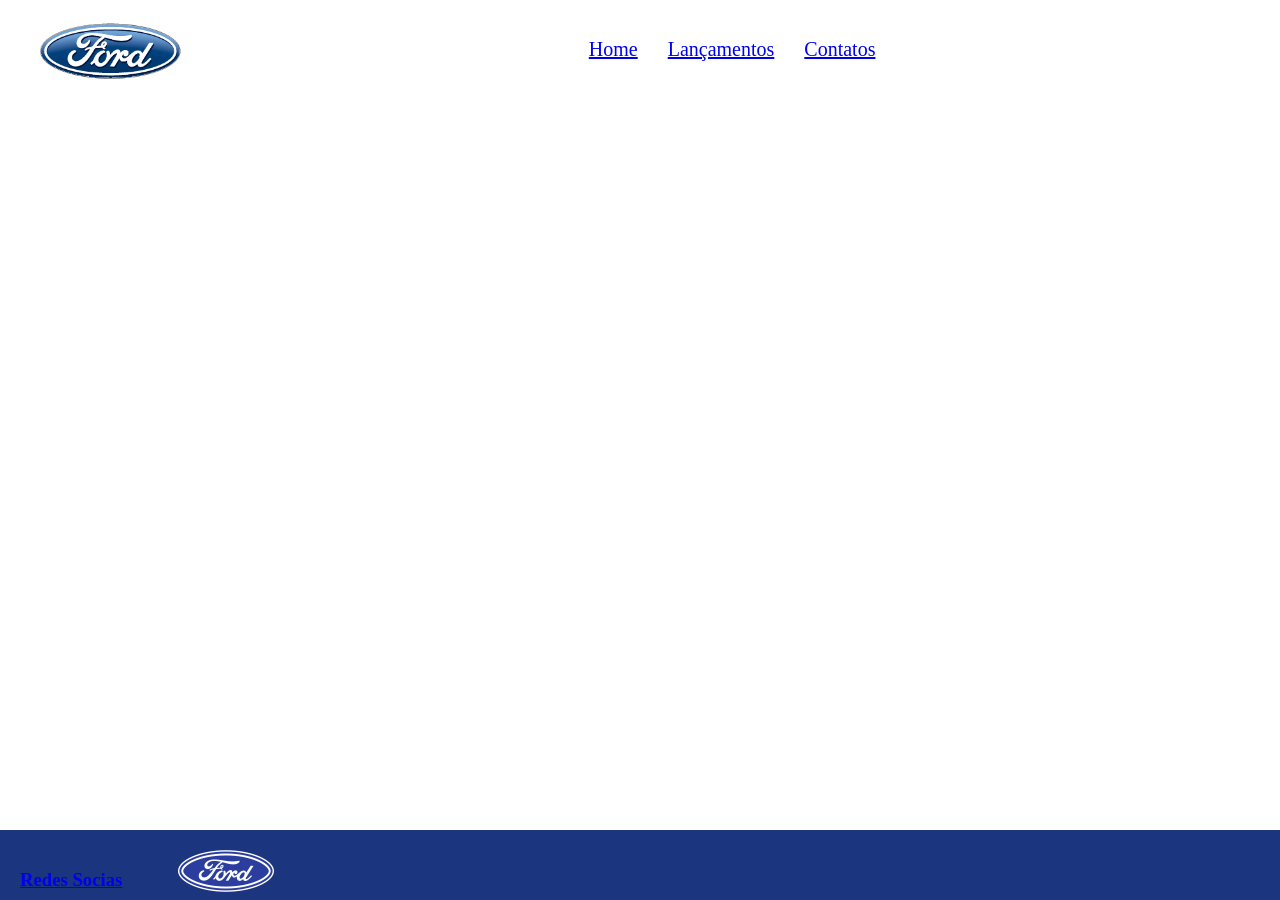
==== contatos.html @ a188e087 "footer" ====
<!DOCTYPE html>
<html lang="pt-br">
<head>
    <meta charset="UTF-8">
    <meta name="viewport" content="width=device-width, initial-scale=1.0">
    <title>Document</title>
    <link rel="stylesheet" href="css/reset.css">
</head>
<body>

    <header>
        <div class="logo-container">
          <img src="img/logo-ford-256.png" alt="logo da marca cabecalho" class="logo-cabecalho">
        </div>

          <nav class="menu-centralizado">
           <ul class="lista-cabecalho">
            <a href="index.html"><li>Home</li></a>
            <a href="lancamentos.html"><li>Lançamentos</li></a>
            <a href="contatos.html"><li>Contatos</li>
          </ul>
      </nav>

      <div class="espaco-direita"></div>
    </header>

    <main>

    </main>

    <footer>
        <div  class="redes-sociais">
            <div class="redes-sociais">
                <h3>Redes Socias</h3>
            </div>
            <div class="imagens-sociais">
                <a href="https://www.facebook.com/FordBrasil/?locale=pt_BR" target="_blank">
                <img src="img/facebook-50.png" alt="facebook" class="social-image">
                </a>
                <a href="https://www.youtube.com/fordbrasil" target="_blank">
                    <img src="img/youtube-squared-50.png" alt="youtube" class="social-image">
                </a>
                <a href="https://www.instagram.com/fordbrasil/" target="_blank">
                    <img src="img/instagram-logo-50.png" alt="instagram" class="social-image">
                </a>
            </div>
        </div>

        <div class="container-ford-rodape">
            <img src="img/ford-96.png" alt="logo rodape" class="ford-rodape">
        </div>
    </footer>
</body>
</html>
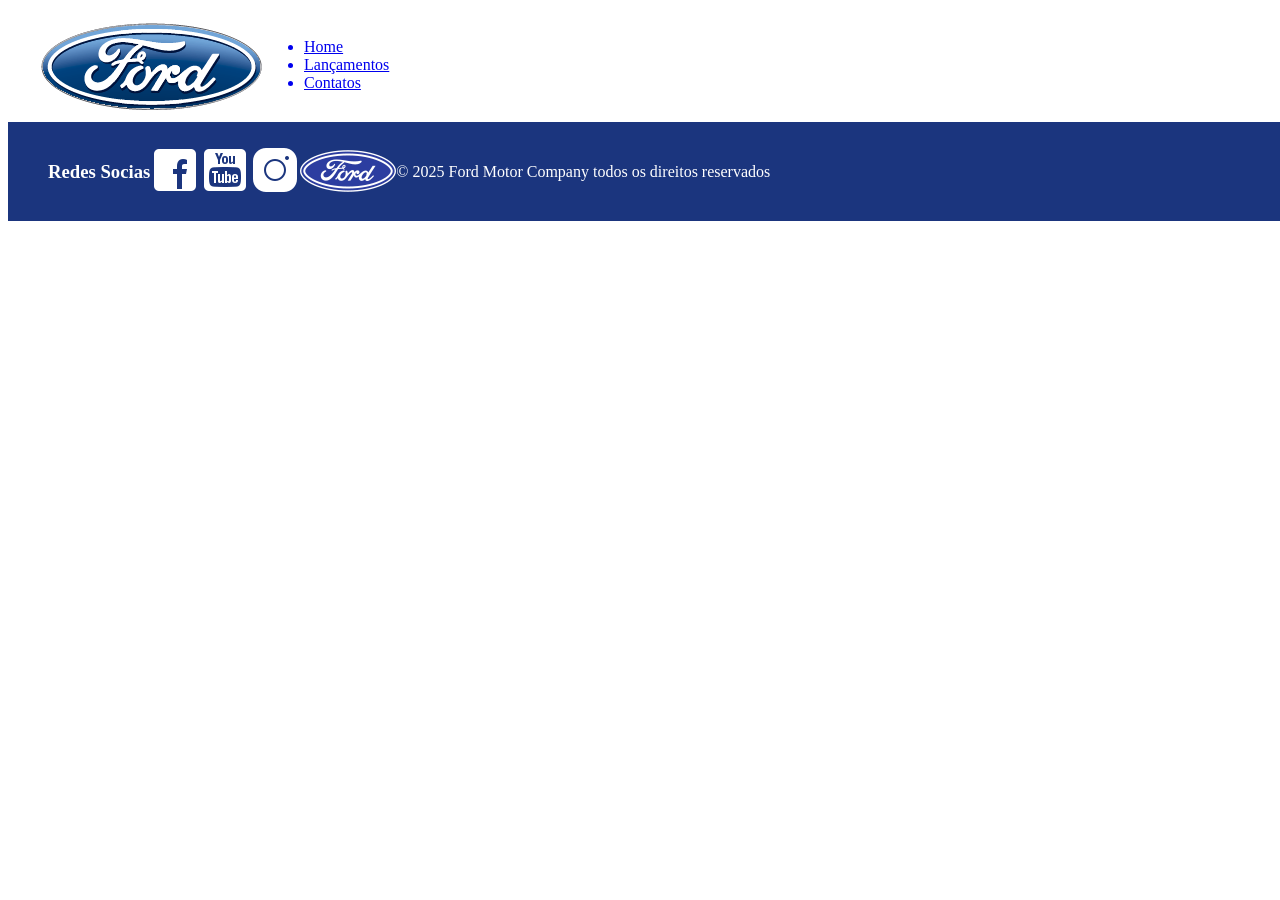
==== commit dbbd66a3: "padrão inicial" ====
--- a/contatos.html
+++ b/contatos.html
@@ -9,46 +9,30 @@
 <body>
 
     <header>
-        <div class="logo-container">
           <img src="img/logo-ford-256.png" alt="logo da marca cabecalho" class="logo-cabecalho">
-        </div>
 
-          <nav class="menu-centralizado">
-           <ul class="lista-cabecalho">
-            <a href="index.html"><li>Home</li></a>
-            <a href="lancamentos.html"><li>Lançamentos</li></a>
-            <a href="contatos.html"><li>Contatos</li>
-          </ul>
-      </nav>
-
-      <div class="espaco-direita"></div>
+        <nav>
+            <ul>
+                <a href="index.html"><li>Home</li></a>
+                <a href="lancamentos.html"><li>Lançamentos</li></a>
+                <a href="contatos.html"><li>Contatos</li></a>
+            </ul>
+        </nav>
     </header>
 
     <main>
-
+        
     </main>
 
-    <footer>
-        <div  class="redes-sociais">
-            <div class="redes-sociais">
-                <h3>Redes Socias</h3>
-            </div>
-            <div class="imagens-sociais">
-                <a href="https://www.facebook.com/FordBrasil/?locale=pt_BR" target="_blank">
-                <img src="img/facebook-50.png" alt="facebook" class="social-image">
-                </a>
-                <a href="https://www.youtube.com/fordbrasil" target="_blank">
-                    <img src="img/youtube-squared-50.png" alt="youtube" class="social-image">
-                </a>
-                <a href="https://www.instagram.com/fordbrasil/" target="_blank">
-                    <img src="img/instagram-logo-50.png" alt="instagram" class="social-image">
-                </a>
-            </div>
-        </div>
+    <footer >
+        <h3>Redes Socias</h3>
 
-        <div class="container-ford-rodape">
-            <img src="img/ford-96.png" alt="logo rodape" class="ford-rodape">
-        </div>
+        <a href="https://www.facebook.com/FordBrasil/?locale=pt_BR" target="_blank"><img src="img/facebook-50.png" alt="facebook"></a>
+        <a href="https://www.youtube.com/fordbrasil" target="_blank"><img src="img/youtube-squared-50.png" alt="youtube"></a>
+        <a href="https://www.instagram.com/fordbrasil/" target="_blank"><img src="img/instagram-logo-50.png" alt="instagram"></a>
+        <img src="img/ford-96.png" alt="logo rodape">
+
+        <p>&copy; 2025 Ford Motor Company todos os direitos reservados</p>
     </footer>
 </body>
-</html>+</html>
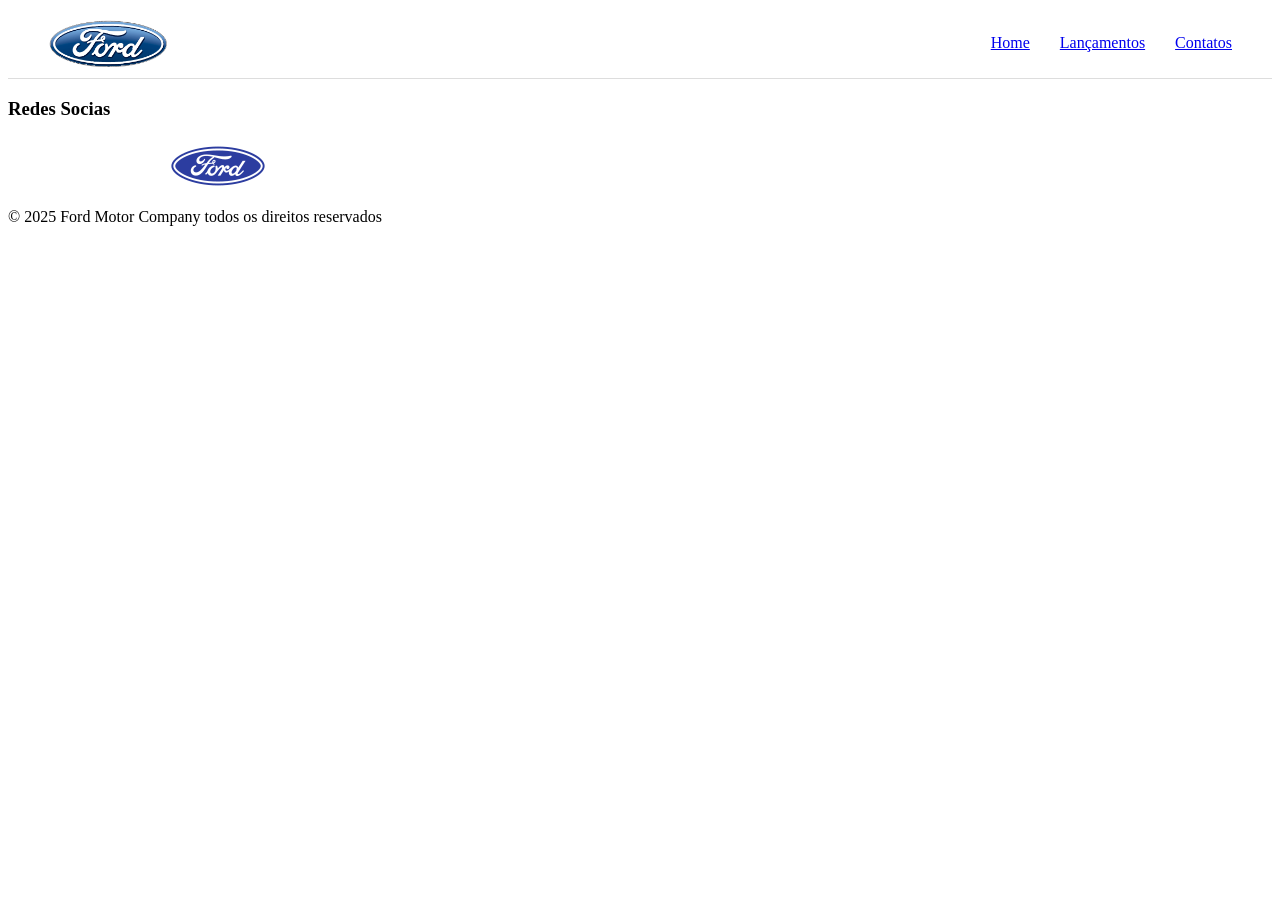
==== commit 0dfa4ccc: "header" ====
--- a/contatos.html
+++ b/contatos.html
@@ -4,6 +4,7 @@
     <meta charset="UTF-8">
     <meta name="viewport" content="width=device-width, initial-scale=1.0">
     <title>Document</title>
+    <link rel="stylesheet" href="css/base.css">
     <link rel="stylesheet" href="css/reset.css">
 </head>
 <body>
--- a/css/base.css
+++ b/css/base.css
@@ -0,0 +1,19 @@
+ header {
+    display: flex;
+    justify-content: space-between;
+    align-items: center;
+    padding: 10px 40px;
+    border-bottom: 1px solid #ddd;
+ }
+
+ header img {
+    height: 50px;
+ }
+
+ header nav ul{
+    list-style: none;
+    margin: o;
+    padding: 0;
+    display: flex;
+    gap: 30px;
+ }
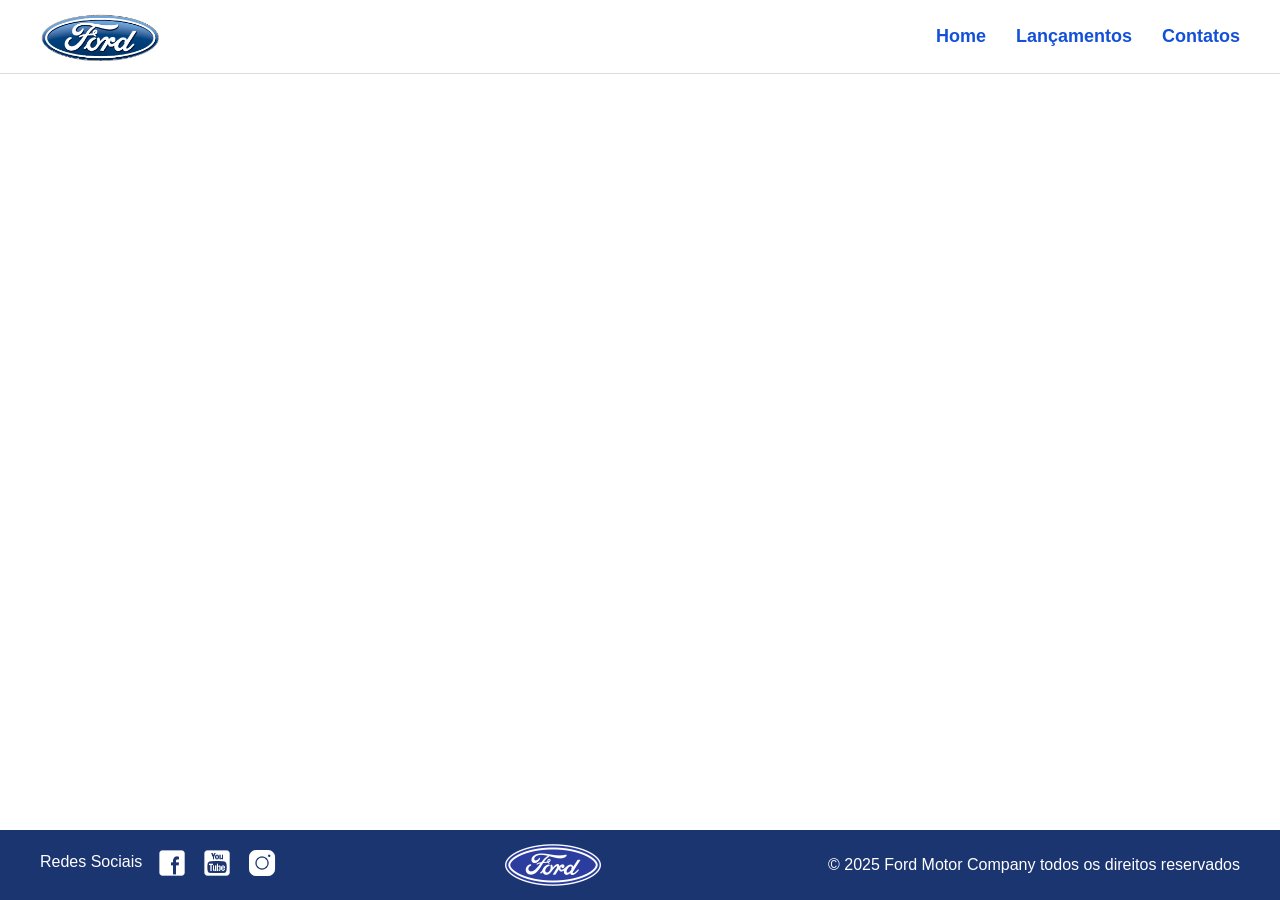
==== commit 94b349bb: "base" ====
--- a/contatos.html
+++ b/contatos.html
@@ -5,7 +5,6 @@
     <meta name="viewport" content="width=device-width, initial-scale=1.0">
     <title>Document</title>
     <link rel="stylesheet" href="css/base.css">
-    <link rel="stylesheet" href="css/reset.css">
 </head>
 <body>
 
@@ -25,12 +24,13 @@
         
     </main>
 
-    <footer >
-        <h3>Redes Socias</h3>
-
-        <a href="https://www.facebook.com/FordBrasil/?locale=pt_BR" target="_blank"><img src="img/facebook-50.png" alt="facebook"></a>
-        <a href="https://www.youtube.com/fordbrasil" target="_blank"><img src="img/youtube-squared-50.png" alt="youtube"></a>
-        <a href="https://www.instagram.com/fordbrasil/" target="_blank"><img src="img/instagram-logo-50.png" alt="instagram"></a>
+    <footer>
+        <div class="redesSociais">
+            <p>Redes Sociais</p>
+            <a href="https://www.facebook.com/FordBrasil/?locale=pt_BR" target="_blank"><img src="img/facebook-50.png" alt="facebook"></a>
+            <a href="https://www.youtube.com/fordbrasil" target="_blank"><img src="img/youtube-squared-50.png" alt="youtube"></a>
+            <a href="https://www.instagram.com/fordbrasil/" target="_blank"><img src="img/instagram-logo-50.png" alt="instagram"></a>
+        </div>
         <img src="img/ford-96.png" alt="logo rodape">
 
         <p>&copy; 2025 Ford Motor Company todos os direitos reservados</p>
--- a/css/base.css
+++ b/css/base.css
@@ -1,19 +1,69 @@
- header {
+body{
+   font-family: Arial, sans-serif;
+   margin: 0;
+   display: flex;
+   flex-direction: column;
+   min-height: 100vh;
+}
+/* cabeça */
+header{
     display: flex;
     justify-content: space-between;
     align-items: center;
     padding: 10px 40px;
     border-bottom: 1px solid #ddd;
  }
-
- header img {
+header img{
     height: 50px;
  }
-
- header nav ul{
+header nav ul{
     list-style: none;
-    margin: o;
     padding: 0;
     display: flex;
     gap: 30px;
- }+ }
+ header nav a{
+   text-decoration: none;
+   color: #1351d8;
+   font-weight: bold;
+   font-size: 18px;
+   transition: color 0.3s ease;
+}
+header nav a:hover{
+   color: #003478;
+}
+/* corpo */
+main{
+   flex-grow: 1;
+   padding: 10px 10px;
+   text-align: center;
+}
+/* pés */
+footer{
+   display: flex;
+   justify-content: space-between;
+   align-items: center;
+   background-color: #1b3571;
+   color: #fff;
+   padding: 10px 40px;
+}
+.redesSociais{
+   display: flex;
+   gap: 15px;
+}
+.redesSociais p{
+   margin: 5px 0;
+}
+.redesSociais img,
+.logo-footer img {
+   height: 30px;
+   transition: transform 0.3s ease;
+}
+.redesSociais img:hover{
+   transform: scale(1.1);
+}
+.direitosAutorais{
+   margin: 0;
+   font-size: 14px;
+   text-align: center;
+}
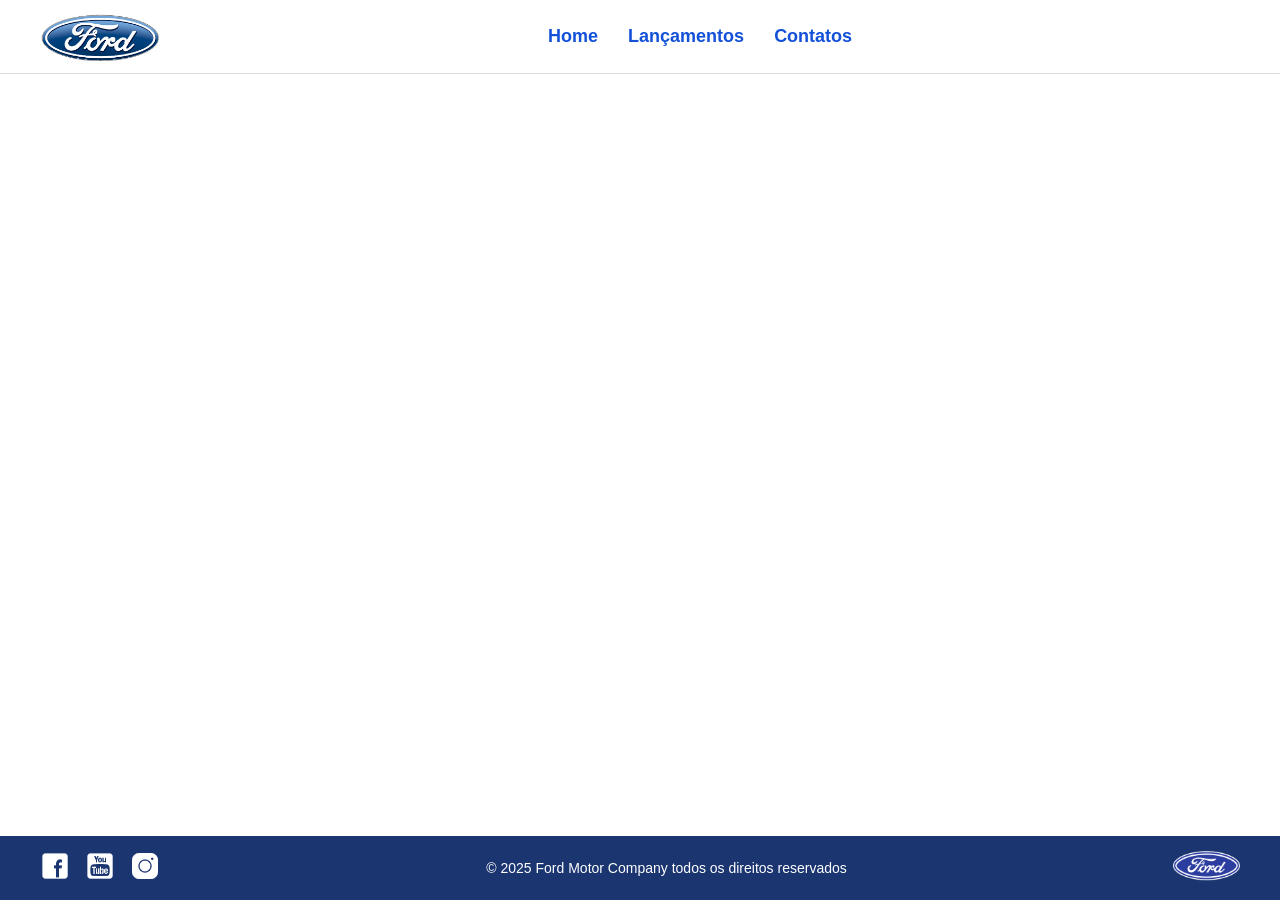
==== commit 3de09616: "Atualizando a base do contato" ====
--- a/contatos.html
+++ b/contatos.html
@@ -9,31 +9,36 @@
 <body>
 
     <header>
-          <img src="img/logo-ford-256.png" alt="logo da marca cabecalho" class="logo-cabecalho">
+          <img src="img/logo-ford-256.png" alt="logo da marca cabecalho">
 
         <nav>
             <ul>
-                <a href="index.html"><li>Home</li></a>
+                <a href="home.html"><li>Home</li></a>
                 <a href="lancamentos.html"><li>Lançamentos</li></a>
                 <a href="contatos.html"><li>Contatos</li></a>
             </ul>
         </nav>
+        <div></div>
     </header>
 
     <main>
         
     </main>
 
-    <footer>
+    <footer >
         <div class="redesSociais">
-            <p>Redes Sociais</p>
             <a href="https://www.facebook.com/FordBrasil/?locale=pt_BR" target="_blank"><img src="img/facebook-50.png" alt="facebook"></a>
             <a href="https://www.youtube.com/fordbrasil" target="_blank"><img src="img/youtube-squared-50.png" alt="youtube"></a>
             <a href="https://www.instagram.com/fordbrasil/" target="_blank"><img src="img/instagram-logo-50.png" alt="instagram"></a>
         </div>
-        <img src="img/ford-96.png" alt="logo rodape">
 
-        <p>&copy; 2025 Ford Motor Company todos os direitos reservados</p>
+        <div class="direitosAutorais">
+            <p>&copy; 2025 Ford Motor Company todos os direitos reservados</p>
+        </div>
+
+        <div class="logo-footer">
+            <img src="img/ford-96.png" alt="logo rodape">
+        </div>
     </footer>
 </body>
 </html>
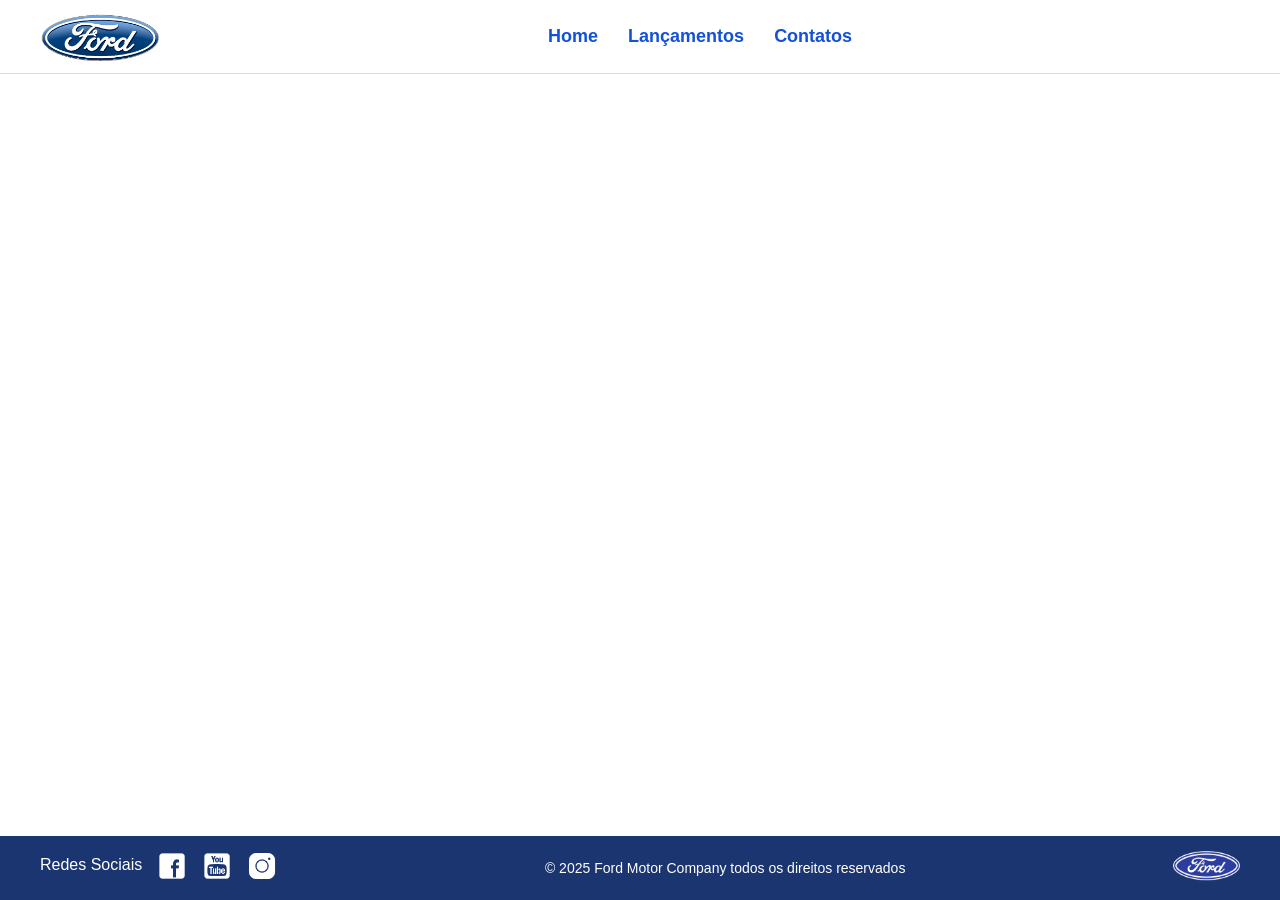
==== commit f2f29a02: "corpo do lancamento" ====
--- a/contatos.html
+++ b/contatos.html
@@ -27,6 +27,7 @@
 
     <footer >
         <div class="redesSociais">
+            <p>Redes Sociais</p>
             <a href="https://www.facebook.com/FordBrasil/?locale=pt_BR" target="_blank"><img src="img/facebook-50.png" alt="facebook"></a>
             <a href="https://www.youtube.com/fordbrasil" target="_blank"><img src="img/youtube-squared-50.png" alt="youtube"></a>
             <a href="https://www.instagram.com/fordbrasil/" target="_blank"><img src="img/instagram-logo-50.png" alt="instagram"></a>
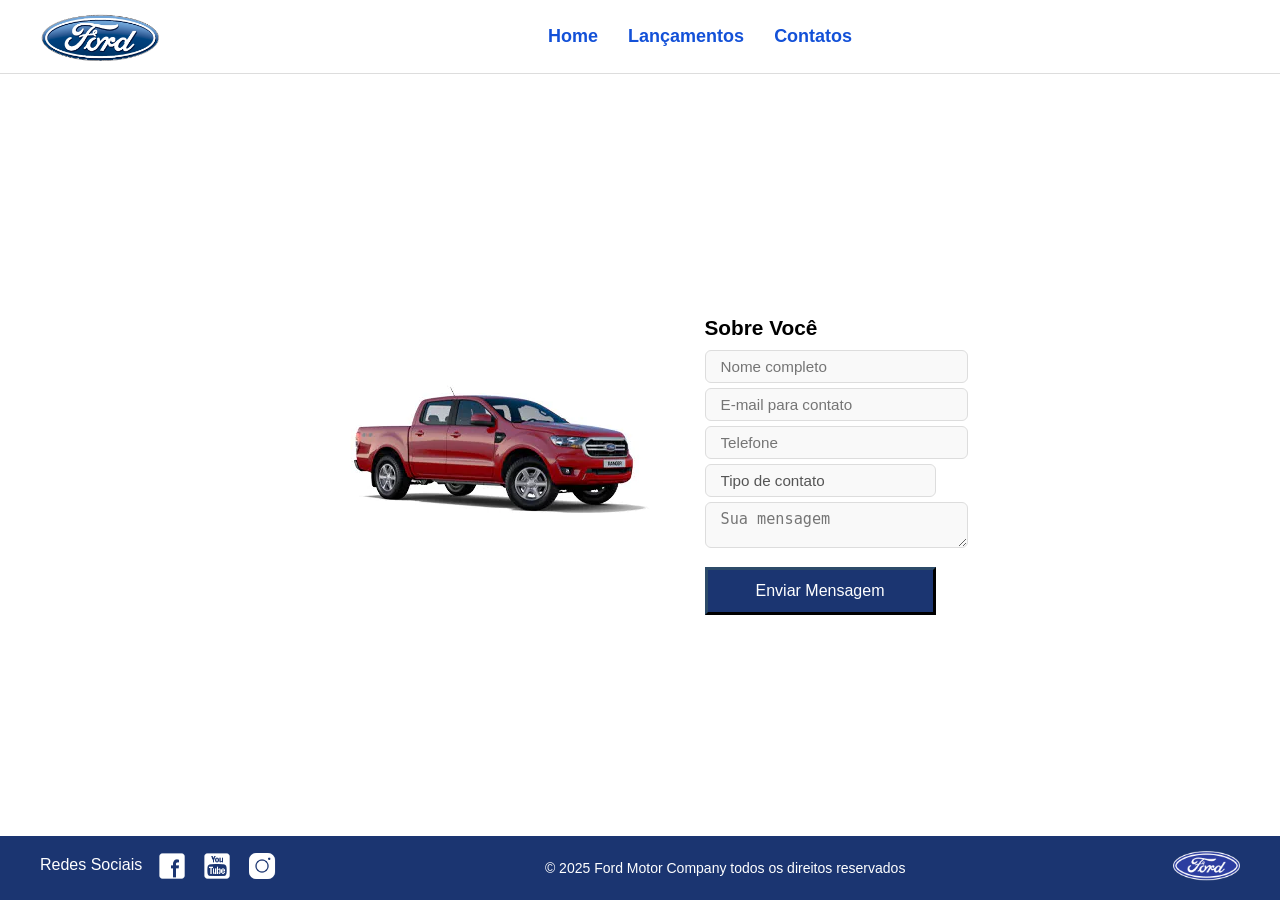
==== commit afef0e99: "páginas prontas" ====
--- a/contatos.html
+++ b/contatos.html
@@ -5,6 +5,7 @@
     <meta name="viewport" content="width=device-width, initial-scale=1.0">
     <title>Document</title>
     <link rel="stylesheet" href="css/base.css">
+    <link rel="stylesheet" href="css/contato.css">
 </head>
 <body>
 
@@ -21,8 +22,40 @@
         <div></div>
     </header>
 
-    <main>
-        
+    <main class="contatoPagina">
+        <div class="contato-imagem">
+            <img src="/img/xls 2.2 diesel.jpg" alt="Veiculo Contato">
+        </div>
+        <section class="formularioContainer">
+            <form class="formulario">
+                <h3>Sobre Você</h3>
+
+                <div class="inputGrupo">
+                    <input type="text" placeholder="Nome completo">
+                </div>
+                <div class="inputGrupo">
+                    <input type="email" placeholder="E-mail para contato">
+                </div>
+                <div class="inputGrupo">
+                    <input type="tel" placeholder="Telefone">
+                </div>
+                <div class="inputGrupo">
+                    <select>
+                        <option value="" disabled selected hidden>Tipo de contato</option>
+                        <option value="elogio">Elogio</option>
+                        <option value="reclamacao">Reclamação</option>
+                        <option value="solicitacao">Solicitação</option>
+                    </select>
+                </div>
+                <div class="inputGrupo">
+                    <textarea placeholder="Sua mensagem" rows="2"></textarea>
+                </div>
+
+                <button type="submit" class="submitbotao">
+                    <span>Enviar Mensagem</span>
+                </button>
+            </form>
+        </section>
     </main>
 
     <footer >
--- a/css/base.css
+++ b/css/base.css
@@ -38,6 +38,10 @@
    padding: 10px 10px;
    text-align: center;
 }
+/* Classes do corpo */
+.main-informacao {
+   font-size: 20px;
+}
 /* pés */
 footer{
    display: flex;
@@ -58,6 +62,7 @@
 .logo-footer img {
    height: 30px;
    transition: transform 0.3s ease;
+   cursor: pointer;
 }
 .redesSociais img:hover{
    transform: scale(1.1);
@@ -67,3 +72,6 @@
    font-size: 14px;
    text-align: center;
 }
+.redesSociais-paragrafo {
+   font-size: 40px;
+}
--- a/css/contato.css
+++ b/css/contato.css
@@ -0,0 +1,88 @@
+.contatoPagina{
+    display: flex;
+    max-width: 900px;
+    margin: 30px auto;
+    gap: 40px;
+    align-items: center;
+    padding: 0 20px;
+}
+.contato-imagem{
+    flex: 1;
+    min-width: 0;
+}
+.contato-imagem img{
+    width: 100%;
+    height: auto;
+}
+.formularioContainer{
+    max-width: 300px;
+    margin: 10px auto;
+    padding: 10px;
+}
+.formulario{
+    display: flex;
+    flex-direction: column;
+    gap: 5px;
+}
+.formulario h3{
+    color: black;
+    text-align: left;
+    margin-bottom: 5px;
+    font-size: 1.3rem;
+}
+.inputGrupo{
+    position: relative;
+}
+.inputGrupo input,
+.inputGrupo select,
+.inputGrupo textarea {
+    width: 100%;
+    padding: 7px 15px;
+    gap: 3px;
+    border: 1px solid #ddd;
+    border-radius: 6px;
+    font-size: 0.95rem;
+    background-color: #f9f9f9;
+    transition: all 0.3 ease;
+}
+.submitbotao {
+    display: flex;
+    justify-content: center;
+    align-items: center;
+    font-size: 1rem;
+    background-color: #1b3571;
+    color: white;
+    border: outset;
+    border-color: #090F15;
+    padding: 12px;
+    margin-top: 10px;
+    cursor: pointer;
+}
+.submitbotao {
+    transition: 0.2s ease-in-out;
+}
+.submitbotao:active {
+    border: inset;
+    background-color: #1700F4;
+    transform: translateY(-2px) 
+}
+main button [type="submit"]{
+    display: flex;
+    align-items: end;
+ }
+ .inputGrupo input:focus,
+ .inputGrupo select:focus,
+ .inputGrupo textarea:focus {
+    border-color: #00274C;
+    outline: none; 
+    background-color: #fff;
+    box-shadow: 0 0 0 2px rgb(0, 39, 76, 0.1);
+ }
+ .inputGrupo select {
+    appearance: none;
+    color: #555;
+ }
+ .inputGrupo textarea {
+    resize: vertical;
+    max-height: 30px;
+ }
